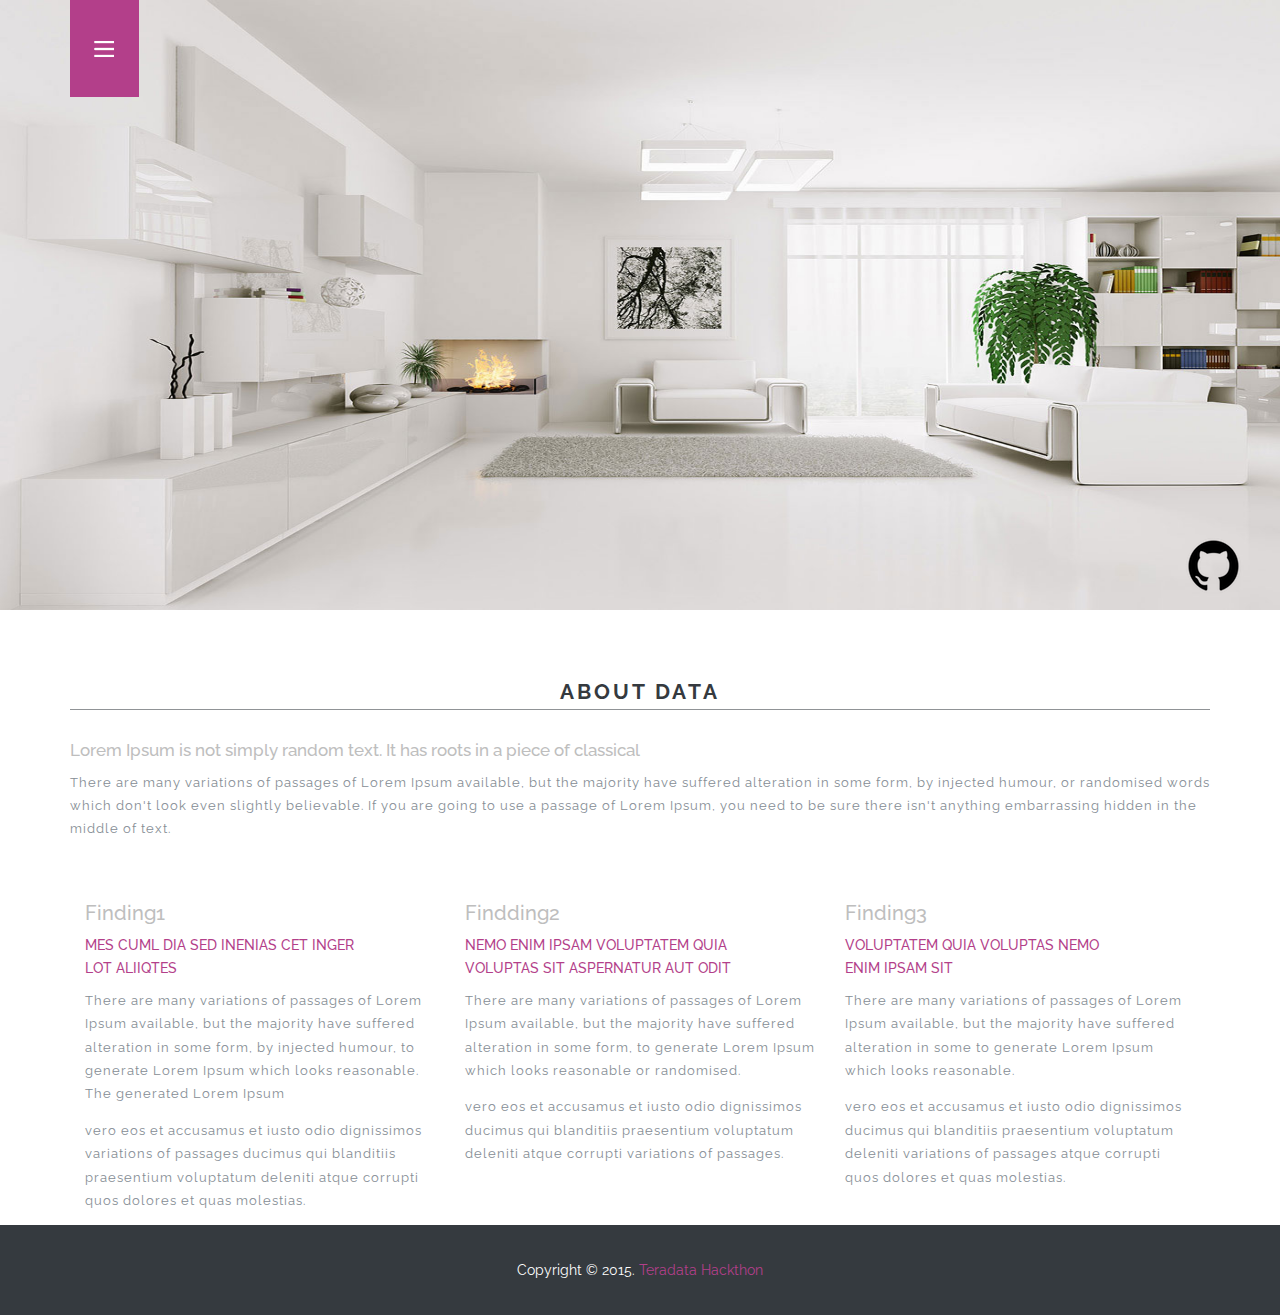
==== Website/about.html @ d2357520 "demo website" ====
<!doctype html>
<html>
<head>
    <title>About</title>
    <link href="css/style.css" type="text/css" rel="stylesheet" media="all">
    <link href="css/bootstrap.css" type="text/css" rel="stylesheet" media="all">
    <link rel="stylesheet" type="text/css" href="css/default.css" />
    <link rel="stylesheet" type="text/css" href="css/component.css" />
    <!--web-font-->
    <link href='http://fonts.useso.com/css?family=Raleway:400,100,200,300,500,600,700,800,900' rel='stylesheet' type='text/css'>
    <!--//web-font-->
    <!-- Custom Theme files -->
    <meta name="viewport" content="width=device-width, initial-scale=1">
    <meta http-equiv="Content-Type" content="text/html; charset=utf-8" />
    <meta name="keywords" content="Furnishing Responsive web template, Bootstrap Web Templates, Flat Web Templates, Andriod Compatible web template, 
        Smartphone Compatible web template, free webdesigns for Nokia, Samsung, LG, SonyErricsson, Motorola web design" />
    <script type="application/x-javascript"> addEventListener("load", function() { setTimeout(hideURLbar, 0); }, false); function hideURLbar(){ window.scrollTo(0,1); } </script>
    <script src="http://ajax.useso.com/ajax/libs/jquery/2.1.1/jquery.min.js"></script>
    <!-- //Custom Theme files -->
    <!-- js -->
    <script src="js/jquery.min.js"></script>
    <!-- //js -->   
    <!-- start-smoth-scrolling-->
    <script type="text/javascript" src="js/move-top.js"></script>
    <script type="text/javascript" src="js/easing.js"></script> 
    <script type="text/javascript" src="js/modernizr.custom.53451.js"></script>
    <script type="text/javascript">
            jQuery(document).ready(function($) {
                $(".scroll").click(function(event){     
                    event.preventDefault();
                    $('html,body').animate({scrollTop:$(this.hash).offset().top},1000);
                });
            });
    </script>
    <!--//end-smoth-scrolling-->
</head>
<body>
    <!--header-->
    <div class="header">
        <div class="social-icons">
                <ul>
                    <li><a href="https://github.com/MonPower/TeraHacker"><img src="images/githubsrc.png"> </span></a></li>
                </ul>
            </div>
        <div class="container">
            <div class="col-md-9 top-nav">
                <span class="menu"><img src="images/menu.png" alt=""/></span>
                <ul class="nav1">
                    <li><a href="index.html" class="active">HOME</a></li>
                    <li><a href="about.html">ABOUT DATA</a></li>
                    <li><a href="portfolio.html">DISCOVERY</a></li>
                    <li><a href="contact.html" >CONTACT</a></li>
                </ul>   
                <!-- script-for-menu -->
                 <script>
                   $( "span.menu" ).click(function() {
                     $( "ul.nav1" ).slideToggle( 300, function() {
                     // Animation complete.
                      });
                     });
                </script>
                <!-- /script-for-menu -->
            </div>
            <!-- <div class="col-md-3 header-logo">
                <a href="index.html"><img src="images/logo-1.png" alt="logo"/></a>
            </div>   -->
            <div class="clearfix"> </div>
        </div>  
    </div>
    <!--//header-->
    <!--about-->
    <div class="about">
        <div class="container">
            <div class="services">
                <h3>ABOUT DATA</h3>
            </div>  
            <div class="about-info">
                <h4>Lorem Ipsum is not simply random text. It has roots in a piece of classical</h4>
                <p>There are many variations of passages of Lorem Ipsum available, but the majority have suffered alteration in some form, by injected humour, or randomised 
                    words which don't look even slightly believable. If you are going to use a passage of Lorem Ipsum, you need to be sure there isn't anything embarrassing hidden in the middle of text. </p>

                <div class="clearfix"> </div>
            </div>
            <div class="about-text">
                <div class="col-md-4 about-text-info">
                    <h4>Finding1</h4>
                    <a href="#"><h5>MES CUML DIA SED INENIAS CET INGER LOT ALIIQTES</h5></a>
                    <p class="about-pgh">There are many variations of passages of Lorem Ipsum available, but the majority have suffered alteration in some form, by injected humour,  to generate Lorem Ipsum which looks reasonable. The generated Lorem Ipsum </p>
                    <p>vero eos et accusamus et iusto odio dignissimos variations of passages  ducimus qui blanditiis praesentium voluptatum deleniti atque corrupti quos dolores et quas molestias.</p>
                </div>
                <div class="col-md-4 about-text-info">
                    <h4>Findding2</h4>
                    <a href="#"><h5>NEMO ENIM IPSAM VOLUPTATEM QUIA VOLUPTAS SIT ASPERNATUR AUT ODIT</h5></a>
                    <p class="about-pgh">There are many variations of passages of Lorem Ipsum available, but the majority have suffered alteration in some form, to generate Lorem Ipsum which looks reasonable or randomised.</p>
                    <p>vero eos et accusamus et iusto odio dignissimos ducimus qui blanditiis praesentium voluptatum deleniti atque corrupti variations of passages.</p>
                </div>
                <div class="col-md-4 about-text-info">
                    <h4>Finding3</h4>
                    <a href="#"><h5>VOLUPTATEM QUIA VOLUPTAS NEMO ENIM IPSAM  SIT</h5></a>
                    <p class="about-pgh">There are many variations of passages of Lorem Ipsum available, but the majority have suffered alteration in some to generate Lorem Ipsum which looks reasonable.</p>
                    <p>vero eos et accusamus et iusto odio dignissimos ducimus qui blanditiis praesentium voluptatum deleniti variations of passages  atque corrupti quos dolores et quas molestias.</p>
                </div>
                <div class="clearfix"> </div>
            </div>
        </div>  
    </div>
    <!--//about-->
    <!--swipebox -->    
            <link rel="stylesheet" href="css/swipebox.css">
                <script src="js/jquery.swipebox.min.js"></script> 
                <script type="text/javascript">
                    jQuery(function($) {
                        $(".swipebox").swipebox();
                    });
                </script>
            <!--//swipebox Ends -->
            </div>  
        </div>  
    </div>
    <!--swipebox -->    
    <div class="footer">
        <div class="container">
            <div class="footer-right">
                <p>Copyright &copy; 2015. <a href="http://www.teradatahackathon.com" target="_blank" title="Teradata Hackthon">Teradata Hackthon</a></p>
            </div>
        </div>  
    </div>
    <!--smooth-scrolling-of-move-up-->
        <script type="text/javascript">
                                    $(document).ready(function() {
                                        /*
                                        var defaults = {
                                            containerID: 'toTop', // fading element id
                                            containerHoverID: 'toTopHover', // fading element hover id
                                            scrollSpeed: 1200,
                                            easingType: 'linear' 
                                        };
                                        */
                                        
                                        $().UItoTop({ easingType: 'easeOutQuart' });
                                        
                                    });
                                </script>
                    <a href="#" id="toTop" style="display: block;"> <span id="toTopHover" style="opacity: 1;"> </span></a>
    <!--//smooth-scrolling-of-move-up-->
</body>
</html>
---- Website/css/style.css ----
body{
	margin:0;
	font-family: 'Raleway', sans-serif;
	background:#fff !important;
}
body a{
	transition: 0.5s all ease;
	-webkit-transition: 0.5s all ease;
	-moz-transition: 0.5s all ease;
	-o-transition: 0.5s all ease;
	-ms-transition: 0.5s all ease;
}
/*--header--*/
.header {
  	position: relative;
  	background: url(../images/bnr-1.jpg) no-repeat;
  	min-height: 790px;
  	background-size: 100% 100%;
  	-webkit-background-size: 100% 100%;
	-moz-background-size: 100% 100%;
	-o-background-size: 100% 100%;
	-ms-background-size: 100% 100%;
}
.banner {
  	position: relative;
  	background: url(../images/bnr-1.jpg) no-repeat;
  	min-height: 300px;
  	background-size: 100% 100%;
  	-webkit-background-size: 100% 100%;
	-moz-background-size: 100% 100%;
	-o-background-size: 100% 100%;
	-ms-background-size: 100% 100%;
}
.social-icons {
  	position: absolute;
  	right: 3%;
  	top: 88%;
}
.social-icons ul {
  	padding: 0;
  	margin: 0;
}
.social-icons ul li{
	list-style-type:none;
	display:inline-block;
}
.social-icons ul li a span{
	background:url(../images/social-icons.png) no-repeat;
	width:48px;
	height:48px;
	display:block;
	transition: 0.5s all ease;
	-webkit-transition: 0.5s all ease;
	-moz-transition: 0.5s all ease;
	-o-transition: 0.5s all ease;
	-ms-transition: 0.5s all ease;
}
.social-icons ul li a span.twt{
	background-position:0px 0px;
}
.social-icons ul li a span.fb{
	background-position:-48px 0px;
}
.social-icons ul li a span.in{
	background-position:-96px 0px;
}
.social-icons ul li a span.dot{
	background-position:-144px 0px;
}
.social-icons ul li a span.twt:hover{
	background-position:0px -48px;
}
.social-icons ul li a span.fb:hover{
	background-position:-48px -48px;
}
.social-icons ul li a span.in:hover{
	background-position:-96px -48px;
}
.social-icons ul li a span.dot:hover{
	background-position:-144px -48px;
}
span.menu {
	position: relative;
	cursor: pointer;
}
ul.nav1 {
  	display: none;
  	position: absolute;
  	left: 8.18%;
  	right: 0;
  	top: 0%;
  	margin: 0;
  	padding: 0;
}
.top-nav ul li {
  	list-style-type: none;
  	display: inline-block;
  	padding: 2.85em 0;
  	float: left;
  	margin-right: 2px;
}
.top-nav ul li a{
	background: #353a3f;
	color: #fff;
	text-decoration: none;
	padding: 3.3em 1.6em 2.8em 1.6em;
	font-size: 14px;
	font-weight: 400;
	font-family: 'Raleway', sans-serif;
	transition:.5s all;
}
.top-nav ul li a:hover{
	color:#b33f8a;
}
.top-nav ul li a.active {
  	color: #b33f8a;
}
.col-md-9.top-nav {
  	padding: 0;
}
.copyrights{text-indent:-9999px;height:0;line-height:0;font-size:0;overflow:hidden;}
/*--//header--*/
/*--services--*/
.services {
  	text-align: center;
  	padding-top: 6em;
}
.services h3,.blog-top h3{
  	margin: 0;
  	color: #353A3F;
  	font-size: 21px;
  	letter-spacing: 3px;
  	font-weight: 700;
  	border-bottom: 1px solid rgba(53, 58, 63, 0.55);
  	padding-bottom: 6px;
}
.services-grids {
  margin-top: 6em;
}
.services-grids-info{
	text-align:center;
}
.services-grids-info span{
	background:url(../images/service-1.png) no-repeat;
	width:70px;
	height:70px;
	display:block;
	margin:0 auto;
	transition: 0.5s all ease;
	-webkit-transition: 0.5s all ease;
	-moz-transition: 0.5s all ease;
	-o-transition: 0.5s all ease;
	-ms-transition: 0.5s all ease;
}
.services-grids-info span.service-one{
	background-position:0px 0px;
}
.services-grids-info span.service-two{
	background-position:-70px 0px;
}
.services-grids-info span.service-three{
	background-position:-140px 0px;
}
.services-grids-info span.service-one:hover{
	background-position:0px -70px;
}
.services-grids-info span.service-two:hover,.services-grids-info span.service-two.active{
	background-position:-70px -70px;
}
.services-grids-info span.service-three:hover{
	background-position:-140px -70px;
}
.services-grids-info h4 {
  	margin: 27px 0 0 0;
  	color: #353A3F;
  	font-size: 15px;
  	font-weight: 600;
}
.services-grids p {
  	color: #858d94;
  	margin: 10px 0 0 0;
  	font-size: 13px;
  	letter-spacing: 0.5px;
  	line-height: 1.6em;
}
/*--services--*/
/*--blog--*/
.blog{
	padding:6em 0px;
}
.blog-top{
	text-align:center;
}
.blog-bottom{
	margin-top:6em;
}
.blog-left-one a img{
	width:100%;
}
.col-md-5.blog-left-one {
  	padding: 0;
}
.blog-left-two label {
  	color: #b33f8a;
  	font-size: 13px;
  	font-weight: 600;
  	margin-bottom: 2px;
}
.blog-left-two a h4 {
  	color: #353A3F;
  	font-size: 17px;
  	line-height: 1.4em;
  	font-weight: 700;
  	margin: 10px 0 0 0;
}
.blog-left-two a:hover{
	text-decoration:none;
}
.blog-left-two a h4:hover{
	color: #b33f8a;
	transition: 0.5s all ease;
	-webkit-transition: 0.5s all ease;
	-moz-transition: 0.5s all ease;
	-o-transition: 0.5s all ease;
	-ms-transition: 0.5s all ease;
}
.blog-left-two p{
	color: #858d94;
  	margin: 10px 0 0 0;
  	font-size: 13px;
  	letter-spacing: 0.5px;
  	line-height: 1.6em;
}
.blog-one:nth-child(2){
	margin-top:5em;
}
/*--blog--*/
/*--seemore--*/
.seemore{
	background:url(../images/see-banner.jpg) no-repeat;
	min-height:500px;
	background-size:100% 100%;
	-webkit-background-size:100% 100%;
	-moz-background-size:100% 100%;
	-o-background-size:100% 100%;
	-ms-background-size:100% 100%;
	position:relative;
}
.seemore-text {
  	position: absolute;
  	top: 0;
  	left: 0;
  	background: rgba(73, 59, 76, 0.9);
  	padding: 11.9em 1em 12em 4.5em;
}
.seemore-text h3{
	color:#fff;
	font-size:2.8em;
	font-weight:700;
	margin:0;
}
.seemore-text p {
  	color: #fff;
  	font-size: 1.4em;
  	font-weight: 600;
  	width: 66%;
  	line-height: 1.5em;
  	margin: 20px 0;
}
.seemore-text a{
	color:#fff;
	font-size:18px;
	font-weight:400;
	border-bottom: 1px solid #fff;
}
.seemore-text a:hover{
	color:#b33f8a;
	text-decoration:none;
	border-bottom: 1px solid #b33f8a;
	transition: 0.5s all ease;
	-webkit-transition: 0.5s all ease;
	-moz-transition: 0.5s all ease;
	-o-transition: 0.5s all ease;
	-ms-transition: 0.5s all ease;
}
/*--seemore--*/
/*--testimonial--*/
/******** SAP ************/
.sap_tabs{
	clear:both;
	padding: 4em 0;
}
.tab_box{
	background:#fd926d;
	padding: 2em;
}
.top1{
	margin-top: 2%;
}
.resp-tabs-list {
	width: 35%;
	list-style: none;
	padding: 0;
	margin: 0 auto 3em;
}
.resp-tab-item{
	cursor: pointer;
	padding: 3px;
	display: inline-block;
	margin: 0 .5em;
	list-style: none;
	width: 22%;
	border: 1px solid rgb(32, 36, 41);
	-webkit-transition: all 0.3s ease-out;
	-moz-transition: all 0.3s ease-out;
	-ms-transition: all 0.3s ease-out;
	-o-transition: all 0.3s ease-out;
	transition: all 0.3s ease-out;
}
.resp-tab-item:hover {
	text-shadow: none;
	color: #4fafa0;
}
.resp-tab-active{
	text-shadow: none;
	color:#fff;
	border: 1px solid gray;
}
.resp-tabs-container {
	padding: 0px;
	clear: left;
}
h2.resp-accordion {
	cursor: pointer;
	padding: 5px;
	display: none;
}
.resp-tab-content {
	display: none;
}
.resp-content-active, .resp-accordion-active {
   display: block;
}
@media only screen and (max-width:480px) {
	.resp-tabs-container{
		padding:10px;
	}
.resp-vtabs .resp-tabs-container {
	border: none;
	float: none;
	width: 100%;
	min-height: initial;
	clear: none;
}
.resp-accordion-closed {
	display: none !important;
}
}
.view.view-first {
  	background: #353a3f;
  	width: 71%;
  	margin: 0 auto;
  	padding: 2em;
}
.view.view-first h5 {
  	color: #fff;
  	font-size: 15px;
  	font-weight: 400;
  	letter-spacing: 1px;
  	margin: 0 0 1em 0;
}
.view.view-first p {
  	color: #858d94;
  	font-size: 14px;
  	margin: 0;
  	line-height: 1.6em;
}
/*--footer--*/
.footer {
  	background: #353a3f;
  	padding: 2.5em 0;
  	text-align: center;
}
.footer-right p {
  	color: #fff;
  	margin: 0;
  	font-size: 14px;
}
.footer-right a {
	color: #b33f8a;
	text-decoration:none;
	transition:.5s all;
}
.footer-right a:hover{
	color: #858d94;
	text-decoration:none;
	transition: 0.5s all ease;
	-webkit-transition: 0.5s all ease;
	-moz-transition: 0.5s all ease;
	-o-transition: 0.5s all ease;
	-ms-transition: 0.5s all ease;
}
/*--slider-up-arrow--*/
#toTop {
	display: none;
	text-decoration: none;
	position: fixed;
	bottom: 9%;
	right: 3%;
	overflow: hidden;
	width: 32px;
	height: 32px;
	border: none;
	text-indent: 100%;
	background: url("../images/move-up.png") no-repeat 0px 0px;
}
#toTopHover {
	width: 32px;
	height: 32px;
	display: block;
	overflow: hidden;
	float: right;
	opacity: 0;
	-moz-opacity: 0;
	filter: alpha(opacity=0);
}
/*--about--*/
.about-info {
  	padding: 5em 0;
}
.about-info h4 {
	text-align: left;
	color: #BEBEBE;
	font-size: 18px;
	margin: 0 0 1em;
}
.about-info p {
  	color: #858d94;
  	margin: 0 0 1.5em 0;
  	text-align: left;
  	font-size: 13px;
  	letter-spacing: 1px;
  	line-height: 1.8em;
}
.about-info-left img {
  	width: 100%;
}
.about-info-left:nth-child(1){
  	padding-left: 0;
}
.about-info-left {
  	padding-left: 0 !important;
}
.about-text {
  	text-align: left;
}
.about-text-info h4 {
  	color: #BEBEBE;
  	margin: 0;
  	font-size: 20px;
  	font-weight: 500;
}
.about-text-info a h5{
	color:#b33f8a;
	line-height: 1.6em ;
	width: 80%;
	font-size: 14px;
	margin:.7em 0;
}
.about-text-info a:hover{
	text-decoration:none;
}
.about-text-info a h5:hover{
	color: #353A3F;
	transition: 0.5s all ease;
	-webkit-transition: 0.5s all ease;
	-moz-transition: 0.5s all ease;
	-o-transition: 0.5s all ease;
	-ms-transition: 0.5s all ease;
}
.about-text-info p {
  	color: #858d94;
  	margin: 0 0 1em 0;
  	text-align: left;
  	font-size: 13px;
  	letter-spacing: 1px;
  	line-height: 1.8em;
}
.about-team {
  	padding: 0em 0 3em 0;
}
.row {
  	margin: 5em 0;
}
.caption h4 {
  	font-size: 18px;
  	margin: 0.5em 0;
}
.caption h4 a{
  	font-size: 18px;
  	text-decoration:none;
  	transition:.5s all;
  	color:#1B242F;
}
.caption h4 a:hover{
  	color: #b33f8a;
  	text-decoration:none;
}
.caption p {
  	font-size: 14px;
  	color: #858d94;
  	margin: 0;
  	line-height: 1.6em;
}
/*-------Portfolio Part Starts Here ---------*/
.portfolio-bottom{
	margin-top:5em;
}
.port-left img{
	width:100%;
}
.portfolio {
  	padding-bottom: 6em;
}
.portfolio-one{
	margin-top:20px;
}
.col-md-3.port-left {
  padding: 0 10px;
}
.portfolio-one:nth-child(1){
	margin-top:0;
}
.portfolio img {
	max-width:100%;
	transition: all 500ms!important;
	-webkit-transition: all 500ms!important;
	-moz-transition: all 500ms!important;
}
.portfolio .label {
	position: absolute;
	width: 100%;
	height:40px;
	bottom:-40px;
}
.portfolio .label-bg {
	background: #22B4B8;
	width: 100%;
	height:100%;
	position: absolute;
	top:0;
	left:0;
}
.portfolio .label-text {
	color:#fff;
	position: relative;
	z-index:500;
	padding:5px 8px;
}		
.portfolio .text-category {
	display:block;
	font-size:9px;
	font-size: 12px;
	text-transform:uppercase;
}
.portfolio-wrapper:hover ul.social-ic{
	display: block;
}
/*--sample-page--*/
.sample-page {
	padding: 0em 0 7em 0;
}
.sample-page h4 {
	margin: 2em 0 1em 0;
	color: #BEBEBE;
	font-size: 22px;
	font-weight: 500;
}
.sample-page-left {
  	margin-top: 3em;
}
.sample-page-right {
  	margin-top: 3em;
}
.sample-page-info h5 {
  	font-size: 15px;
  	font-weight: 600;
  	margin: 1.5em 0;
  	color: #b33f8a;
  	line-height: 1.6em;
}
.sample-page-info p{
	color: #858d94;
  	margin: 0 0 1.5em 0;
  	text-align: left;
  	font-size: 13px;
  	letter-spacing: 1px;
}
.sample-page  img {
	box-sizing: border-box;
	height: auto;
	max-width: 100%;
}
img.zoom-img {
	webkit-transform: scale(1, 1);
	-webkit-transition-timing-function: ease-out;
	-webkit-transition-duration: .5s;
	-moz-transform: scale(1, 1);
	-moz-transition-timing-function: ease-out;
	-moz-transition-duration: .5s;
}
img.zoom-img:hover {
	-webkit-transform: scale(1.05);
	-webkit-transition-timing-function: ease-in-out;
	-webkit-transition-duration: 750ms;
	-moz-transform: scale(1.05);
	-moz-transition-timing-function: ease-in-out;
	-moz-transition-duration: 750ms;
	overflow: hidden;
}
.sample-page-info img {
  	width: 100%;
}
.sample-page-info p {
  	color: #858d94;
  	margin: 0 0 1.5em 0;
  	text-align: left;
  	font-size: 13px;
  	letter-spacing: 1px;
  	line-height: 1.8em;
}
.comment-icons {
	border-top: 1px dotted #858d94 ;
	border-bottom: 1px dotted #858d94;
	padding: 1.5em 0;
	margin: 4em 0;
}
.comment-icons ul{
	margin: 0;
	padding: 0;
}
.comment-icons ul li{
	list-style-type:none;
	display:inline-block;
	  margin: 12px 20px;
	color:#858d94;
}
.comment-icons ul li span {
  	background: url(../images/comment.png) no-repeat;
  	width: 16px;
  	height: 16px;
  	display: inline-block;
  	vertical-align: middle;
  	margin-right: 10px;
}
.comment-icons ul li span.d{
	background-position:0px 0px;
}
.comment-icons ul li span.clndr{
	background-position:-16px 0px;
}
.comment-icons ul li span.admin{
	background-position:-32px 0px;
}
.comment-icons ul li span.cmnts{
	background-position:-48px 0px;
}
.comment-icons ul li span.like{
	background-position:-64px 0px;
}
.comment-icons ul li a{
	color: #858d94;
	font-size: 15px;
	font-weight: 500;
}
.comment-icons ul li a:hover{
	color:#c05151;
	text-decoration:none;
	transition:.5s all;
}
.read-more {
	margin: 1.8em 0 0 0;
}
.read-more a {
	color: #fff;
	font-size: 14px;
	font-weight: 500;
	padding: .5em .8em;
	border-radius: 3px;
	background: #b33f8a;
	border: 1px solid #b33f8a;
}
.read-more a:hover{
	text-decoration:none;
	background: none;
	transition: .5s all;
	outline: none;
	color: #b33f8a;
}
.category ul {
  	margin: 0;
  	padding: 0 0 0 1.4em;
}
.category ul li{
  list-style-type: disc;
  padding: 12px 0;
  color: #979292;
  font-size: 20px;
}
.category ul li a {
	font-size: 15px;
	font-weight: 500;
	color: #858d94;
	transition: .5s all;
}
.category ul li a:hover{
	transition:.5s all;
	color:#b33f8a;
	text-decoration:none;
	margin-left: 5px;
}
.recent-posts-info {
  	margin-bottom: 3em;
}
.posts-right {
  	margin-top: 15px;
}
.posts-right lable {
	font-size: 14px;
	font-weight: 600;
	color: #BEBEBE;
}
.posts-right h5 {
	font-size: 15px;
	font-weight: 600;	
	margin: .5em 0;
}
.posts-right h5 a{	
	color: #b33f8a;
	transition:.5s all;
	text-decoration:none;
}
.posts-right h5 a:hover{	
	color: #BEBEBE;
	text-decoration:none;	
}
.posts-right p {
	color: #858d94;
  	margin: 0 0 1.5em 0;
  	text-align: left;
  	font-size: 13px;
  	letter-spacing: 1px;
	line-height: 1.8;
}
.comments-info {
  	margin: 2.7em 0;
}
.comments-info p {
	color: #858d94;
	margin: 1em 0 0 0;
	text-align: left;
	font-size: 13px;
	letter-spacing: 1px;
	line-height: 1.8;
}
.cmnt-icon-left {
	float: left;
	width: 30%;
}
.cmnt-icon-right {
	float: right;
	  width: 70%;
}
.cmnt-icon-right p {
	color: #858d94;
	margin: 0 0 .5em 0;
	text-align: left;
	font-size: 13px;
	letter-spacing: 1px;
}
.cmnt-icon-right p a {
  color: #858d94;
  text-decoration:none;
}
.cmnt-icon-right p a:hover{
  color: #c05151;
  text-decoration:none;
  transition:.5s all;
}
.admin-text {
	border:1px dotted #353a3f;
	padding: 2em;
}
.admin-text h5 {
	font-size: 15px;
	font-weight: 600;
	margin: 0 0 1em 0;
	color: #353a3f;
}
.admin-text-left {
	float: left;
	width: 11%;
}
.admin-text-right {
	float: right;
	width: 86%;
}
.admin-text-right p {
	color: #C8C8C8;
	margin: 0 0 1.5em 0;
	text-align: left;
	font-size: 13px;
	letter-spacing: 1px;
}
.admin-text-right span {
	color:#353a3f;
	font-weight: 600;
	font-size: 15px;
}
.admin-text-right span a {
  color: #353a3f;
  text-decoration:none;
}
.admin-text-right span a:hover{
  color: #BEBEBE;
  transition:.5s all;
}
.related-posts-grids {
	float: left;
	width: 30%;
	margin-left: 1em;
}
.related-posts-grids img{
	width:100%;
}
.related-posts-grids h5 {
	font-size: 15px;
	font-weight: 600;
	margin: .5em 0;
	color: #1C90F4;
}
.response-info {
	padding: 2em;
	border: 1px dotted #353a3f;
}
.response-info:nth-child(2){
	border-bottom:none;
}
.response-text h5 {
	font-size: 15px;
	font-weight: 600;
	margin: 0 0 1em 0;
	color: #fff;
}
.response-text-left h5 a {
  text-decoration: none;
  color: #353a3f;
}
.response-text-left h5 a:hover{
  text-decoration: none;
  color:#BEBEBE;
  transition:.5s all;
}
.response-text-left {
	float: left;
	width: 11%;
}
.response-text-left h5{
	color: #fff;
	font-weight: 600;
	font-size: 15px;
	margin: 1em 0 0 0;
}
.response-text-right {
	float: right;
	width: 86%;
}
.response-text-right p {
	color: #C8C8C8;
	margin: 0 0 1.5em 0;
	text-align: left;
	font-size: 13px;
	letter-spacing: 1px;
	line-height: 1.8em;
}
.response-text-right ul{
	padding:0;	
	text-align: right;
	margin-bottom:0;
}
.response-text-right ul li{
	display:inline-block;	
	color:#353a3f;
	margin-right: 1em;
	font-size: 14px;
}
.response-text-right ul li a{
	color:#353a3f;	
	font-size: 14px;
}
.response-text-right ul li a:hover{
	color:#BEBEBE;
	transition:.5s all;
	text-decoration:none;
}
.coment-form input[type="text"] {
	display: block;
	background: none;
	border: 1px solid #696868;
	width: 75%;
	margin-bottom: 1em;
	outline: none;
	font-size: 17px;
	color: #9F9E9E;
	font-weight: 100;
	font-family: serif;
	padding: 8px 10px;
}
.coment-form input[type="email"] {
	display: block;
	background: none;
	border: 1px solid #696868;
	width: 75%;
	margin-bottom: 1em;
	outline: none;
	font-size: 17px;
	color: #9F9E9E;
	font-weight: 100;
	font-family: serif;
	padding: 8px 10px;
}
.coment-form textarea {
	background: none;
	border: 1px solid #696868;
	width: 100%;
	display: block;
	height: 150px;
	outline: none;
	font-size: 18px;
	color: #9F9E9E;
	font-weight: 500;
	font-family: serif;
	resize: none;
	padding: 8px 10px;
}
.coment-form input[type="submit"] {
  background: #b33f8a;
  padding: .5em 0;
  border: 1px solid #b33f8a;
  width: 22%;
  margin-top: 2em;
  font-size: 15px;
  color: #fff;
  font-weight: 400;
  letter-spacing: 0.5px;
  outline: none;
}
.coment-form input[type="submit"]:hover{
	color: #b33f8a;
	background: none;
	transition: .5s all;
	outline: none;
}
/*--contact--*/
.contact h4 {
	color: #BEBEBE;
	font-size: 22px;
	font-weight: 500;
	margin: 0 0 1em 0;
	letter-spacing: 1px;
}
.map {
  	margin: 5em 0;
}
.map iframe {
  	width: 100%;
  	height: 340px;
}
.contact-infom p {
  	color: #858d94;
  	margin: 0 0 1.5em 0;
  	text-align: left;
  	font-size: 14px;
  	letter-spacing: 1px;
  	line-height: 1.8em;
}
.address {
  	margin-top: 5em;
}
.address-left{
	float:left;
	width:50%;
}
.address p {
	color: #858d94;
	margin: 0 0 .5em 0;
	text-align: left;
	font-size: 14px;
	letter-spacing: 1px;
}
.address a {
	color: #b33f8a;
	margin: 0 0 .5em 0;
	text-align: left;
	font-size: 14px;
	letter-spacing: 1px;
	transition: .5s all;
}
.address a:hover {
  	color:#858d94;
  	text-decoration: none;
}
.contact-form {
  	margin: 5em 0;
}
.contact-form input[type="text"] {
	display: inline-block;
	background: none;
	border: 1px solid #A3A1A1;
	width: 32%;
	margin: 0 0 1.5em 0;
	outline: none;
	font-size: 16px;
	color: #747577;
	font-weight: 500;
	padding: 10px 15px 10px 15px;
}
.contact-form input[type="email"] {
	display: inline-block;
	background: none;
	border: 1px solid #A3A1A1;
	width: 32.5%;
	margin: 0 1em 1em 1em;
	outline: none;
	font-size: 16px;
	color: #747577;
	font-weight: 500;
	padding: 10px 15px 10px 15px;
}
.contact-form textarea {
	background: none;
	border: 1px solid #A3A1A1;
	width: 100%;
	display: block;
	height: 150px;
	outline: none;
	font-size: 16px;
	color: #747577;
	font-weight: 500;
	resize: none;
	padding: 10px 15px 10px 15px;
}
.contact-form input[type="submit"]{
	background: #b33f8a;
	border: 1px solid #b33f8a;
	padding: .6em 0;
	width: 14%;
	margin-top: 2em;
	font-size: 16px;
	color: #fff;
	font-weight: 400;
	letter-spacing: 1px;
	outline: none;
	transition: .5s all;
}
.contact-form input[type="submit"]:hover{
	color: #b33f8a;
  background: none;
}
/*---- responsive-design -----*/
@media(max-width:1440px){
.header {
  	min-height: 730px;
}
}
@media(max-width:1366px){
.header {
  	min-height: 655px;
}
.map {
  	margin: 4em 0;
}
.address {
  	margin-top: 4em;
}
.contact-form {
  	margin: 4em 0 6em 0px;
}
.seemore {
  	min-height: 450px;
}
.seemore-text h3 {
  	font-size: 2.5em;
}
.seemore-text p {
  	font-size: 1.3em;
}
.seemore-text a {
  	font-size: 17px;
}
.seemore-text {
  	padding: 10.9em 1em 10.1em 4.5em;
}
.header-logo a img {
  	width: 90%;
}
.col-md-3.header-logo {
  	text-align: right;
  	padding:0;
}
.sample-page-left {
  	margin-top: 2em;
}
}
@media(max-width:1280px){
span.menu {
  	margin-left: 0em;
}
.sample-page-left {
  	margin-top: 1em;
}
.sample-page {
  	padding: 0em 0 6em 0;
}
.about-info {
  	padding: 3.5em 0;
}
.portfolio-bottom {
  	margin-top: 4em;
}
.row {
  	margin: 3.5em 0;
}
.map {
  	margin: 3em 0;
}
.address {
  	margin-top: 3em;
}
.contact-form {
  	margin: 3em 0 5em 0px;
}
.about-team {
  	padding: 0em 0 2em 0;
}
.about-info {
  	padding: 2.2em 0 3em 0px;
}
.about-info h4 {
  	font-size: 17px;
  	margin: 0 0 11px;
}
.header-logo a img {
  	width: 80%;
}
ul.nav1 {
  	left: 8.1%;
}
.header {
  min-height: 610px;
}
.services {
  padding-top: 5em;
}
.blog {
  padding: 5em 0px;
}
.seemore {
  min-height: 420px;
}
.seemore-text h3 {
  font-size: 2.35em;
}
.seemore-text p {
  font-size: 1.2em;
  margin: 15px 0;
}
.seemore-text a {
  font-size: 16px;
}
.seemore-text {
  padding: 10.07em 1em 10.1em 4.5em;
}
}
@media(max-width:1024px){
span.menu {
  	margin-left: 6em;
}
.portfolio-bottom {
  	margin-top: 3em;
}
.social-icons ul li a span{
	width:43px;
	height:43px;
	background-size:400%;
}
.social-icons ul li a span.twt{
	background-position:0px 0px;
}
.social-icons ul li a span.fb{
	background-position:-43px 0px;
}
.social-icons ul li a span.in{
	background-position:-86px 0px;
}
.social-icons ul li a span.dot{
	background-position:-129px 0px;
}
.social-icons ul li a span.twt:hover{
	background-position:0px -43px;
}
.social-icons ul li a span.fb:hover{
	background-position:-43px -43px;
}
.social-icons ul li a span.in:hover{
	background-position:-86px -43px;
}
.social-icons ul li a span.dot:hover{
	background-position:-129px -43px;
}
.header-logo a img {
  	width: 85%;
}
.blog-left-two a h4 {
  	font-size: 15px;
  	margin: 5px 0 0 0;
}
.about-text-info a h5 {
  	width: 95%;
}
.blog-left-two p {
  	margin: 5px 0 0 0;
}
.seemore-text h3 {
  	font-size: 2em;
}
.seemore-text p {
  	font-size: 1.15em;
  	margin: 12px 0;
}
.seemore-text a {
  	font-size: 15px;
}
.seemore-text {
  	padding: 7.3em 0em 7.5em 3em;
}
.view.view-first {
  	width: 80%;
  	padding: 1.8em;
}
.seemore {
  	min-height: 330px;
}
.header {
  	min-height: 500px;
}
.services {
  	padding-top: 4em;
}
.blog {
  	padding: 4em 0px;
}
.blog-left-two label {
  	font-size: 13px;
  	margin-bottom: 0px;
}
.top-nav ul li a {
  	padding: 3.3em 1.5em 3em 1.5em;
  	font-size: 13px;
}
span.menu {
  	margin-left: 0em;
}
ul.nav1 {
  	left: 9.92%;
}
.services-grids-info h4 {
  	font-size: 14px;
}
.resp-tab-item {
  	width: 27%;
}
.about-info-right p {
  	margin-bottom: 0;
  	line-height: 1.6em;
}
.about-text-info h4 {
  	font-size: 18px;
}
.about-text-info p:nth-child(2){
	margin-bottom:0;
}
.caption h4 a {
  	font-size: 15px;
}
.about-team {
  	padding: 0em 0 1em 0;
}
.product {
  	padding: 6em 0;
}
.sample-page h4 {
  	font-size: 19px;
} 
.category ul {
  	padding: 0 0 0 1em;
}
.sample-page {
  	padding: 0em 0 5em 0;
}
.sample-page-left {
  	margin-top: 0em;
}
.category ul li {
  	font-size: 16px;
  	padding: 10px 0;
}
.sample-page-info h5 {
  	margin: 1.5em 0 7px 0px;	
}
.comment-icons {
  	margin: 3em 0;
}
.posts-left {
	width: 42%;
	margin-right: 0;
}
.posts-right lable {
  	font-size: 12px;
}
.posts-right h5 {
  	font-size: 13px;
}
.posts-right p {
  	margin: 0 0 0.5em 0;
  	font-size: 13px;
  	letter-spacing: 0px;
  	line-height: 1.5;
}
.read-more {
  	margin: 1em 0 0 0;
}
.read-more a {
  	font-size: 12px;
  	padding: .5em .6em;
}
.comments-info p {
  	letter-spacing: 0px;
  	line-height: 1.5;
}
.admin-text {
  	padding: 1em 2em;
}
.admin-text h5 {
  	font-size: 14px;
  	font-weight: 500;
}
.admin-text-right span {
  	font-weight: 400;
  	font-size: 14px;
}
.response-text-right ul li {
  	font-size: 13px;
}
.response-text-left h5 {
  	font-size: 14px;
}
.coment-form input[type="text"] {
  	font-size: 15px;
} 
.coment-form input[type="email"] {
  	font-size: 15px;
}  
.coment-form textarea {
  	font-size: 15px;
  	height: 125px;
}
.coment-form input[type="submit"] {
  	width: 24%;
  	font-size: 14px;
}
.map iframe {
  	height: 250px;
}
.contact h4 {
  	font-size: 19px;
}
.contact-form input[type="text"] {
  	width: 31.9%;
  	margin: 0 0 1.5em 0;
  	font-size: 15px;
}
.contact-form input[type="email"] {
  	font-size: 15px;
  	width: 32%;
}  
.contact-form textarea {
  	font-size: 15px;
}
.contact-form input[type="submit"] {
	padding: .5em 0;
	width: 13%;
	font-size: 14px;
}
.portfolio {
  	padding-bottom: 5em;
}
}
@media(max-width:768px){
span.menu img {
  	width: 11%;
}
.comment-icons {
  	padding: 1em 0;
}
.comment-icons ul li {
  	margin: 8px 20px;
}
.sample-page-right {
  	margin-top: 5px;
}
.category ul {
  	padding: 0 0 0 19px;
}
.category ul li {
  	font-size: 16px;
  	padding: 5px 0;
}
.posts-right h5 a {
  	line-height: 1.5em;
}
.col-md-3.port-left {
  	width: 50%;
  	float: left;
  	margin-bottom: 20px;
}
.portfolio {
  	padding-bottom: 4em;
}
.portfolio-one {
  	margin-top: 0;
}
.banner {
  	min-height: 270px;
}
.map {
  	margin: 2em 0;
}
.address {
  	margin-top: 2em;
}
.services-grids-info span.service-two{
	background-position:-63px 0px;
}
.services-grids-info span.service-three{
	background-position:-126px 0px;
}
.services-grids-info span.service-one:hover{
	background-position:0px -63px;
}
.services-grids-info span.service-two:hover,.services-grids-info span.service-two.active{
	background-position:-63px -63px;
}
.services-grids-info span.service-three:hover{
	background-position:-126px -63px;
}
.services-grids-info span {
  width: 63px;
  height: 63px;
  background-size: 300%;
}
.blog-left-one {
  	width: 45%;
  	float: left;
}
.blog-left-two {
  	width: 55%;
  	float: right;
}
.blog-left-two a h4 {
  	font-size: 16px;
  	margin: 9px 0 0 0;
}
.blog-left-two p {
  	margin: 9px 0 0 0;
}
.blog-one:nth-child(2) {
  	margin-top: 2em;
}
.seemore {
  	min-height: 275px;
}
.seemore-text h3 {
  	font-size: 1.5em;
}
.seemore-text p {
  	font-size: 13px;
  	margin: 10px 0;
}
.seemore-text a {
  	font-size: 14px;
}
.services h3, .blog-top h3 {
  	font-size: 19px;
}
.seemore-text {
  	padding: 6.45em 0em 6em 3em;
}
.blog-left:nth-child(2){
	margin-top:2em;
}
.social-icons {
  	top: 85%;
}
.header {
  	min-height: 390px;
}
.top-nav:nth-child(1) {
  	padding: 0;
}
.top-nav {
  	float: left;
 	width: 75%;
}
.header-logo {
  	float: right;
  	width: 25%;
}
.header-logo:nth-child(2) {
    padding-left: 0;
}
.top-nav ul li {
  	padding: 2.39em 0;
}
.top-nav ul li a {
   	padding: 3em 1em;
}
ul.nav1 {
  	left: 11.7%;
  	top: 0;
}
.services {
  	padding-top: 3em;
}
.services-grids-info {
  	float: left;
  	width: 33.33%;
}
.services-grids-info h4 {
  	margin: 15px 0 0 0;
}
.services-grids {
  	margin-top: 3em;
} 
.blog {
  	padding: 3em 0px;
}
.resp-tabs-list {
  	width: 45%;
}
.resp-tab-item {
  	margin: 0 .2em;
}
.view.view-first {
  	padding: 1.5em;
  	width: 100%;
}
.footer {
  	padding: 2em 0;
}
.resp-tabs-list {
 	margin: 0 auto 2em;
}
.blog-bottom {
  	margin-top: 3em;
}
.sap_tabs {
  	padding: 3em 0px;
}
.view.view-first h5 {
  	font-size: 14px;
} 
.view.view-first p {
  	margin: 0;
} 
.footer-right p {
  	font-size: 13px;
}
.about-info {
  	padding: 2em 1em;
  	text-align:center;
}
.about-info h4 {
  	font-size: 17px;
  	margin: 0 0 8px;
  	text-align:center;
}
.about-info p {
  	letter-spacing: 0.5px;
  	text-align:center;
}
.about-info-left img {
  	width: 67%;
}
.about-info-left {
  	width: 100%;
  	padding: 0 15px !important;
}
.about-info-right {
  	width: 100%;
  	margin-top: 1.58em;
}
.about-text-info {
  	float: left;
  	width: 33.33%;
  	text-align: center;
}
.about-text-info h4 {
  	font-size: 17px;
}
.about-text-info h5 {
  	width: 100%;
  	font-size: 13px;
}
.about-text-info p.about-pgh {
  	margin-bottom: .5em;
}
.about-text-info p {
  	font-size: 13px;
  	letter-spacing: 0.5px;
  	margin: 0;
  	text-align: center;
}
.about-text-info a h5 {
  	width: 100%;
  	font-size: 13px;
}
.about-team {
  	padding: 0em 2em 1em;
}
.about-team-grids {
  	float: left;
  	width: 25% !important;
  	padding: 0 4px !important;
}
.row {
  	margin: 2.5em 0 1.5em;
}
.caption p {
  	font-size: 13px;
  	letter-spacing: 0.5px;
}
.caption h4{
	height:40px;
}
.caption h4 a {
  	font-size: 14px;
}
.product {
  	padding: 6em 0 4em;
}
.sample-page h4 {
  	font-size: 17px;
}
.sample-page-left {
  	float: left;
  	width: 70%;
}
.sample-page-right {
  	float: left;
  	width: 30%;
}
.category ul li a {
  	font-size: 13px;
}
.sample-page-info h5 {
  	font-size: 14px;
  	margin: 1em 0;
}
.posts-left {
  	width: 100%;
  	float: none;
} 
.posts-right {
  	float: none;
  	width: 100%;
}
.posts-right p {
  	letter-spacing: 0.5px;
}
.comment-icons ul li a {
  	font-size: 13px;
}
.admin-text-left {
  	width: 12%;
}
.admin-text-right {
  	width: 85%;
}
.admin-text-right p {
  	letter-spacing: 0.5px;
}
.cmnt-icon-right {
  	width: 63%;
}
.recent-posts-info {
  	margin-bottom: 3em;
}
.response-info {
  	padding: 1.5em;
}
.comments-info {
  	margin-bottom: 3em;
}
.comments-info p.cmmnt {
  	overflow: hidden;
  	height: 3em;
  	margin: 0.5em 0 0 0;
}
.coment-form input[type="submit"] {
  	width: 30%;
  	font-size: 13px;
  	padding: .6em 0;
}
.contact-infom p {
  	font-size: 13px;
  	margin: 0;
}
.contact-form input[type="text"] {
  	margin: 0 0 1em 0;
  	font-size: 14px;
}
.contact-form textarea {
  	font-size: 14px;
}
.contact-form {
  	margin: 2em 0 3em 0px;
}
.contact-form input[type="email"] {
  	width: 31%;
  	margin: 0 14px 1em 1em;
  	font-size: 14px;
}
.contact-form input[type="submit"] {
  	width: 15%;
}
.address p {
  	font-size: 13px;
}
.sample-page {
  	padding: 0em 0 4em 0;
}
}
@media(max-width:640px){
ul.nav1 {
  	left: 15.5%;
  	width: 100%;
}
.sample-page-info img {
  	width: 90%;
  	margin-bottom: 15px;
}
.comment-icons {
  	margin: 2.2em 0;
}
.portfolio-bottom {
  	margin-top: 2em;
}
.portfolio {
  	padding-bottom: 2em;
}
.map {
  	margin: 2em 0 2em 0;
}
.banner {
  	min-height: 230px;
}
.caption h4 a {
  	font-size: 14px;
}
.caption h4 {
  	height: 20px;
}
.about-info {
  	padding: 1.5em 0em 0em;
}
.about-team-grids {
  	width: 42% !important;
  	margin: 0px 1.6em;
  	text-align: center;
}
.about-info {
  	padding: 1.7em 0em;
}
.col-md-4.services-grids-info {
  	padding: 0 10px;
}
.blog-left-two a h4 {
  	font-size: 15px;
}
.seemore {
  	min-height: 240px;
}
.seemore-text {
  	padding: 4.9em 0em 5em 3em;
}
.services h3, .blog-top h3 {
  	font-size: 18px;
}
.social-icons ul li a span{
	width:35px;
	height:35px;
}
.header {
  	min-height: 300px;
}
.social-icons ul li a span.twt{
	background-position:0px 0px;
}
.social-icons ul li a span.fb{
	background-position:-35px 0px;
}
.social-icons ul li a span.in{
	background-position:-70px 0px;
}
.social-icons ul li a span.dot{
	background-position:-105px 0px;
}
.social-icons ul li a span.twt:hover{
	background-position:0px -35px;
}
.social-icons ul li a span.fb:hover{
	background-position:-35px -35px;
}
.social-icons ul li a span.in:hover{
	background-position:-70px -35px;
}
.social-icons ul li a span.dot:hover{
	background-position:-105px -35px;
}
.top-nav ul li {
	padding: 1.9em 0;
	float: left;
}
.top-nav ul li a {
  	padding: 2.2em .9em;
  	font-size: 13px;
}
.resp-tabs-list {
  	width: 72%;
}
.resp-tab-item {
  	width: 21%;
}
.view.view-first {
  	width: 87%;
}
.about-info h4 {
  	font-size: 16px;
}
.about-text-info h4 {
  	font-size: 16px;
}
.about-text-info {
  	float: none;
  	width: 100%;
  	text-align: center;
  	margin-bottom: 1.5em;
}
.about-text-info:nth-child(3){
	margin-bottom:0;
}
.about-text-info a h5 {
  	font-size: 14px;
}
.about-text-info h5 {
  	font-size: 12px;
}
.about-text-info p.about-pgh {
  	margin-bottom: 0;
}
.row {
  	margin: 2em 0 1em;
}
.col-sm-6.col-md-3.about-team-grids:nth-child(1) {
  	padding-right: 0;
}
.col-sm-6.col-md-3.about-team-grids:nth-child(2) {
  	padding-right: 0;
}
.col-sm-6.col-md-3.about-team-grids:nth-child(3) {
  	padding-right: 0;
}
.col-sm-6.col-md-3.about-team-grids:nth-child(4) {
  	padding-right: 0;
}
.thumbnail .caption {
  	padding: 9px 5px !important;
}
.caption h4 {
  	font-size: 13px;
}
.caption h4 a {
  	font-size: 13px;
}
.caption p {
  	letter-spacing: 0px;
}
.product {
  	padding: 5em 0 3em;
}
.sample-page-left {
  	float: none;
  	width: 100%;
}
.comment-icons {
  	margin: 3em 0;
}
.admin-text {
  	padding: 1em;
}
.admin-text-right p {
  	margin: 0 0 1em 0;
}
.sample-page-info h5 {
  	margin: 0 0 0.5em 0;
}
.response-text-right ul li a {
  	font-size: 13px;
}
.coment-form input[type="submit"] {
  	padding: .7em 0;
}
.sample-page-right {
  	margin-top: 2em;
}
.sample-page-right {
  	float: none;
  	width: 100%;
} 
.category ul {
  	padding: 0 0 0 2em;
}
.posts-left {
  	width: 30%;
  	float: left;
}
.posts-right {
  	float: right;
  	width: 66%;
  	margin-top: 0;
}
.posts-right h5 {
  	margin: .2em 0;
}
.read-more {
  	margin: 1em 0 0 0;
}
.comments-info {
  	float: left;
  	width: 33.33%;
  	margin: 0.7em 0 0 0;
}
.sample-page {
  	padding: 0em 0 3em 0;
}
.contact h4 {
  	font-size: 17px;
}
.contact-form {
  	margin: 2em 0 3em 0px;
}
.map iframe {
  	height: 200px;
}
.contact-form input[type="text"] {
  	width: 31.8%;
  	font-size: 13px;
  	margin: 0 0 10px 0;
  	padding: 8px 13px;
}
.contact-form input[type="email"] {
  	width: 31.75%;
  	font-size: 13px;
  	margin: 0 10px 1em 10px;
  	padding: 8px 13px;
}
.contact-form textarea {
  	font-size: 13px;
  	padding: 8px 13px;
  	height: 125px;
}
.contact-form input[type="submit"] {
  	width: 20%;
}
}
@media(max-width:480px){
span.menu img {
  	width: 15.5%;
}
.portfolio {
  	padding-bottom: 1em;
}
.banner {
  	min-height: 200px;
}
.blog {
  	padding: 2em 0px;
}
.services {
  	padding-top: 2em;
}
.social-icons ul li a span{
	width:30px;
	height:30px;
}
.social-icons ul li a span.fb{
	background-position:-30px 0px;
}
.social-icons ul li a span.in{
	background-position:-60px 0px;
}
.social-icons ul li a span.dot{
	background-position:-90px 0px;
}
.social-icons ul li a span.twt:hover{
	background-position:0px -30px;
}
.social-icons ul li a span.fb:hover{
	background-position:-30px -30px;
}
.social-icons ul li a span.in:hover{
	background-position:-60px -30px;
}
.social-icons ul li a span.dot:hover{
	background-position:-90px -30px;
}
.blog-left-one a img {
  	width: 55%;
}
.seemore-text h3 {
  	font-size: 1.3em;
}
.seemore-text p {
  	font-size: 12px;
  	margin: 8px 0;
}
.seemore {
  	min-height: 200px;
}
.seemore-text {
  	padding: 3.85em 0em 4em 1.3em;
}
.seemore-text a {
  	font-size: 13px;
}
.top-nav {
  	width: 68%;
 	margin-top: 0;
}
.header-logo {
  	width: 32%;
}
.header {
  	min-height: 250px;
}
ul.nav1 {
  	left: 15.5%;
}
.top-nav ul li {
	padding: 0;
	width: 78%;
	border-bottom: 1px solid rgb(97, 93, 93);
	background: rgba(53, 58, 63, 0.94);
	text-align: center;
}
.top-nav ul li a {
	padding: .8em 0;
	font-size: 13px;
	width: 100%;
	background: none;
	display: block;
}
.services-grids {
  	margin: 3em 0 0 0;
}
.services-grids-info {
  	width: 100%;
  	margin-bottom: 1.3em;
}
.resp-tabs-list {
  	width: 97%;
}
.services-grids {
  	margin: 2em 0 0 0;
}
.blog-left-one,.blog-left-two {
  	width: 100%;
  	float: none;
  	text-align: center;
}
.blog-left-two{
	margin-top:1.2em;
}
.services-grids-info:nth-child(3) {
  	margin-bottom: 0em;
}
.sap_tabs {
  	padding: 2em 0;
}
.resp-tabs-list {
  	margin: 0 auto 1.5em;
}
.view.view-first {
  	width: 100%;
  	padding: 1em;
}
.view.view-first h5 {
  	font-size: 13px;
  	margin: 0 0 0.5em 0;
}
.view.view-first p {
  	font-size: 13px;
}
.about-info h4 {
  	font-size: 15px;
  	line-height: 1.5em;
  	margin: 0 0 0.5em;
}
.about-info {
  	padding: 1.5em 0em 0em;
}
.about-text-info h4 {
  	font-size: 15px;
}
.about-team {
  	padding: 0em 1em 1em;
}
.row {
  	margin: 1.7em 0 1em;
}
.caption h4 {
  	height: 18px;
}
.caption h4 a {
  	font-size: 12px;
}
.portfolio-filter {
  	margin: 1em 0;
}
.product {
  	padding: 3em 0 2em;
}	
.sample-page {
  	padding: 0em 0 3.5em 0;
}
.sample-page h4 {
  	font-size: 15px;
  	margin: 1.5em 0 1em 0;
}
.sample-page-info img {
  	width: 100%;
}
.sample-page-info h5 {
  	margin: 5px 0;
}
.sample-page-info h5 {
  	font-size: 12px;
}
.sample-page-info p {
  	margin: 0 0 1em 0;
}
.comment-icons {
  	margin: 2em 0;
}
.comment-icons ul li {
  	margin: 6px;
}
.comment-icons {
  	margin: 1.5em 0;
  	padding: 12px 0;
}
.recent-posts-info {
  	margin-bottom: 2.3em;
}
.cmnt-icon-left {
  	float: left;
  	width: 17%;
}
.cmnt-icon-right {
  	width: 80%;
}
.comments-info:nth-child(1){
	margin-top:1em;
}
.sample-page {
  	padding: 0em 0 2.5em 0;
}
.comments-info {
  	width: 100%;
  	margin-top: 1.5em;
}
.admin-text-right p {
  	margin: 0 0 1em 0;
}
.admin-text-right span {
  	font-size: 13px;
}
.response-text-right ul {
  	margin: 0;
}
.response-text-right ul li {
  	font-size: 12px;
}
.response-text-right ul li a {
  	font-size: 12px;
}
.coment-form input[type="text"] {
  	font-size: 14px;
  	padding: 6px 10px;
}
.coment-form input[type="email"] {
  	font-size: 14px;
  	padding: 6px 10px;
}
.coment-form textarea {
  	font-size: 14px;
  	padding: 6px 10px;
}
.coment-form input[type="submit"] {
  	width: 35%;
  	font-size: 12px;
  	padding: .6em 0;
}
.posts-left {
  	width: 42%;
}
.posts-right {
  	width: 55%;
}
.posts-right p {
  	margin: 0;
}
.read-more {
  	margin: 1em 0 0 0;
}
.map {
  	margin: 1.5em 0 1.7em 0px;
}
.contact h4 {
  	font-size: 15px;
  	margin: 0 0 12px 0;
}
.map iframe {
  	height: 180px;
}
.address {
  	margin-top: 1.8em;
}
.contact-form {
  	margin: 1.8em 0 2.5em 0px;
}
.contact-form input[type="text"] {
  	width: 100%;
  	font-size: 13px;
  	padding: 8px 10px;
}
.contact-form input[type="email"] {
  	width: 100%;
  	font-size: 13px;
  	padding: 8px 10px;
  	margin-left: 0
}
.contact-form textarea {
  	font-size: 13px;
}
.contact-form input[type="submit"] {
  	width: 25%;
  	font-size: 13px;
  	margin-top: 1em;
}
.about-text {
  	margin-top: 1.5em;
}
.about-team-grids {
  	margin: 0px 1.23em;
}
.comment-icons ul li span {
  	margin-right: 5px;
}
}
@media(max-width:320px){
span.menu {
  	margin-left: 0em;
}
.header-logo:nth-child(2) {
  	padding: 0;
}
span.menu img {
  	width: 22%;
}
.top-nav {
  	width: 60%;
}
.header-logo {
  	width: 40%;
}
ul.nav1 {
  	left: 22%;
  	top: 0%;
}
.top-nav ul li {
  	width: 76%;
}
.top-nav ul li a {
  	padding: .6em 0;
  	font-size: 12px;
}
.services h3 {
  	font-size: 16px;
  	padding-bottom: 3px;
  	letter-spacing: 2px;
}
.services-grids-info h4 {
  	line-height: 1.5;
}
.services-grids p {
  	margin: 4px 0 0 0;
}
.services-grids-info {
  	width: 100%;
  	float: none;
}
.services-grids-info:nth-child(1) {
 	margin-bottom: 2em;
}
.resp-tabs-list {
  	width: 100%;
}
.resp-tab-item {
  	width: 32%;
  	margin: 0;
}
.resp-tabs-container {
  	padding: 0;
}
.about-info {
  	padding: 1.2em 0 0em 0;
}
.about-info p {
  	letter-spacing: 0;
  	margin: 0 0 1em 0;
}
.about-info-right p {
  	margin: 0;
}
.about-text-info {
  	float: none;
  	width: 100%;
}
.about-text-info a h5 {
  	font-size: 13px;
  	margin: 9px 0 3px 0;
}
.thumbnail {
  	margin-bottom: 15px !important;
}
.about-team-grids {
  	width: 78% !important;
  	margin: 0px 2em;
}
.thumbnail .caption {
  	padding: 9px 2px !important;
}
.row {
  	margin: 3em 0 1em;
}
.portfolio-filter {
  	margin: 0;
}
.product {
  	padding: 2em 0 2em;
}
.sample-page {
  	padding: 0em 0 2em 0;
}
.sample-page-left:nth-child(2) {
  	padding: 0;
}
.sample-page-info h5 {
  	margin: 0.3em 0;
}
.sample-page-info p {
  	letter-spacing: 0px;
}
.sample-page h4 {
  	font-size: 14px;
  	margin: 1.2em 0 11px 0;
}
.sample-page-info img {
  	margin-bottom: 13px;
}
.comment-icons {
  	padding: 0.5em 0;
}
.comment-icons ul li:nth-child(1) {
  	margin: 8px 0 8px 10px;
}
.comment-icons ul li {
  	margin: 4px 12px 4px 12px;
  	font-size: 13px;
}
.admin-text h5 {
  	margin: 0 0 .7em;
  	text-align: center;
}
.admin-text-left {
  	width: 20%;
}
.admin-text-right {
  	width: 77%;
}
.admin-text-right p {
  	margin: 0 0 0.5em 0;
}
.admin-text-right span {
  	font-weight: 300;
}
.response-text-left {
  	width: 22%;
}
.response-text-right {
  	width: 74%;
}
.response-text-left h5 {
  	margin: 0.7em 0 0;
}
.response-text-right ul li {
  	font-size: 11px;
}
.coment-form input[type="text"] {
  	padding: 6px 10px;
  	width: 100%;
}
.coment-form input[type="email"] {
  	padding: 6px 10px;
  	width: 100%;
}
.coment-form input[type="submit"] {
  	width: 48%;
}
.sample-page-right:nth-child(3) {
  	padding: 0;
}
.category ul {
  	padding: 0 0 0 1em;
}
.recent-posts-info {
  	margin: 1em 0;
}
.posts-left {
  	width: 100%;
}
.posts-right {
  	width: 100%;
  	margin: 1em 0 1em;
}
.cmnt-icon-right {
  	width: 69%;
}
.comments-info {
  	width: 100%;
  	margin-top: 1em;
  	float: none;
}
.map {
  	margin: 1.3em 0 1.2em 0px;
}
.contact h4 {
  	font-size: 14px;
}
.map iframe {
  	height: 125px;
}
.contact-infom p {
  	letter-spacing: 0px;
}
.address {
  	margin-top: 1.5em;
}
.address-left {
  	float: none;
  	width: 100%;
  	margin-bottom: 1.2em;
}
.contact-form {
  	margin: 0px 0 2em 0px;
}
.contact-form textarea {
  	height: 100px;
}
.contact-form input[type="submit"] {
  	width: 30%;
  	font-size: 12px;
  	margin-top: 1em;
  	padding: .4em 0;
}
.header {
  	min-height: 200px;
}
.social-icons ul li a span{
	width:25px;
	height:25px;
}
.social-icons ul li a span.fb{
	background-position:-25px 0px;
}
.social-icons ul li a span.in{
	background-position:-50px 0px;
}
.social-icons ul li a span.dot{
	background-position:-75px 0px;
}
.social-icons ul li a span.twt:hover{
	background-position:0px -25px;
}
.social-icons ul li a span.fb:hover{
	background-position:-25px -25px;
}
.social-icons ul li a span.in:hover{
	background-position:-50px -25px;
}
.social-icons ul li a span.dot:hover{
	background-position:-75px -25px;
}
.services-grids-info span {
  	width: 50px;
  	height: 50px;
}
.services-grids-info span.service-two{
	background-position:-50px 0px;
}
.services-grids-info span.service-three{
	background-position:-100px 0px;
}
.services-grids-info span.service-one:hover{
	background-position:0px -50px;
}
.services-grids-info span.service-two:hover,.services-grids-info span.service-two.active{
	background-position:-50px -50px;
}
.services-grids-info span.service-three:hover{
	background-position:-100px -50px;
}
.services {
  	padding-top: 2em;
}
.services-grids-info:nth-child(1) {
  	margin-bottom: 1.3em;
}
.services-grids {
  	margin: 1.5em 0 0 0;
}
.blog {
  	padding: 1.5em 0px;
}
.blog-left-two a h4 {
  	font-size: 14px;
  	margin: 5px 0 0 0;
  	line-height: 1.5em;
}
.blog-one:nth-child(2) {
  	margin-top: 1.3em;
}
.blog-left-one a img {
  	width: 70%;
}
.blog-left-two p {
  	margin: 5px 0 0 0;
}
.blog-left:nth-child(2) {
  	margin-top: 1.3em;
}
.blog-left-two {
  	margin-top: 8px;
}
.blog-bottom {
  	margin-top: 1.5em;
}
.seemore {
  	min-height: 170px;
}
.seemore-text h3 {
  	font-size: 1.15em;
}
.seemore-text p {
  	font-size: 11px;
  	width: 95%;
}
.seemore-text a {
  	font-size: 12px;
}
.seemore-text {
  	padding: 3.1em 0em 3em 1em;
  	width: 50%;
}
.resp-tabs-list {
  	margin: 0 auto 1em;
}
.footer {
  	padding: 1.5em 0;
}
.banner {
  	min-height: 150px;
}
.about-info-left img {
  	width: 80%;
}
.about-info-right {
  	margin-top: 1em;
}
.port-left {
  	margin-bottom: 10px !important;
  	padding: 0 5px !important;
}
.portfolio-bottom {
  	margin-top: 1em;
}
}
---- Website/css/component.css ----
/* General styles for all menus */
.cbp-spmenu {
	position: fixed;
}

.cbp-spmenu h3 {
	color: #fff;
	font-size: 1.9em;
	padding: 20px;
	margin: 0;
	background: #676F0A;
	text-align:center;
	font-family: 'Montserrat', sans-serif;
}

.cbp-spmenu a {
	color: #fff;
	font-size: 1.1em;
	font-weight: 300;
	text-decoration:none;
	text-align:center;
}

.cbp-spmenu a:hover {
	background: #B6BE5A;
	color: #fff;
	transition:0.5s all;
	-webkit-transition:0.5s all;
	-o-transition:0.5s all;
	-moz-transition:0.5s all;
	-ms-transition:0.5s all;
}

.cbp-spmenu a.active {
	background:#c3a000;
}

/* Orientation-dependent styles for the content of the menu */

.cbp-spmenu-vertical {
	width: 150px;
	height: 277px;
	top: 0%;
	z-index: 1000;
}

.cbp-spmenu-vertical a {
	padding: 1em;
	font-family: 'Montserrat', sans-serif;
}

.cbp-spmenu-horizontal {
	width: 100%;
	height: 150px;
	left: 0;
	z-index: 1000;
	overflow: hidden;
}

.cbp-spmenu-horizontal h3 {
	height: 100%;
	width: 20%;
	float: right;
}

.cbp-spmenu-horizontal a {
	float: left;
	background: #353a3f;
	color: #fff;
	text-decoration: none;
	padding: 3.3em 1.6em 2.8em 1.6em;
	font-size: 14px;
	font-weight: 400;
	font-family: 'Raleway', sans-serif;
	transition:.5s all;
}

/* Vertical menu that slides from the left or right */

.cbp-spmenu-right {
	left: -240px;
}

.cbp-spmenu-left {
	right: -240px;
}

.cbp-spmenu-left.cbp-spmenu-open {
	right: 0px;
}

.cbp-spmenu-right.cbp-spmenu-open {
	left: 0px;
}
/* Transitions */

.cbp-spmenu,
.cbp-spmenu-push {
	-webkit-transition: all 0.3s ease;
	-moz-transition: all 0.3s ease;
	transition: all 0.3s ease;
}
@media (max-width:640px){
	.cbp-spmenu-vertical {		
		top: 15%;
	}
}
@media (max-width:480px){
	.cbp-spmenu-vertical {		
		width:120px;
		height:223px;
		top: 13%;
	}
	.cbp-spmenu h3 {
		font-size: 1.2em;
		padding: 10px;
	}
	.cbp-spmenu a{
		padding:10px;
		font-size:0.875em;
	}
	ul.menu-top {
		padding: 0;
	}
}
---- Website/css/swipebox.css ----
.swipebox-overflow-hidden {
  overflow: hidden!important;
}

#swipebox-overlay img {
  border: none!important;
}

#swipebox-overlay {
  width: 100%!important;
  height: 100%;
  position: fixed;
  top: 0;
  left: 0;
  opacity: 0;
  z-index: 9999;
  overflow: hidden;
  display: none;
  -webkit-user-select: none;
  -moz-user-select: none;
  user-select: none;
}

#swipebox-slider {
  height: 100%;
  left: 0;
  top: 0;
  width: 100%;
  white-space: nowrap;
  position: absolute;
}

#swipebox-slider .slide {
  background: url(../images/loader.gif) no-repeat center center;
  height: 100%;
  line-height: 1px;
  text-align: center;
  width: 100%;
  display: inline-block;
}

#swipebox-slider .slide:before {
  content: "";
  display: inline-block;
  height: 50%;
  width: 1px;
  margin-right: -1px;
}

#swipebox-slider .slide img {
  display: inline-block;
  max-height: 100%;
  max-width: 100%;
  width: auto;
  height: auto;
  vertical-align: middle;
}

#swipebox-action, #swipebox-caption {
  position: absolute;
  left: 0;
  z-index: 999;
  height: 50px;
  width: 100%;
}

#swipebox-action {
  bottom: -50px;
}
#swipebox-action.visible-bars {
  bottom: 0;
}

#swipebox-action.force-visible-bars {
  bottom: 0!important;
}

#swipebox-caption {
  top: -50px;
  text-align: center;
}
#swipebox-caption.visible-bars {
  top: 0;
}

#swipebox-caption.force-visible-bars {
  top: 0!important;
}

#swipebox-action #swipebox-prev, #swipebox-action #swipebox-next,
#swipebox-action #swipebox-close {
  background-image: url(../images/icons.png);
  background-repeat: no-repeat;
  border: none!important;
  text-decoration: none!important;
  cursor: pointer;
  position: absolute;
  width: 50px;
  height: 50px;
  top: 0;
}

#swipebox-action #swipebox-close {
  background-position: 15px 12px;
  left: 40px;
}

#swipebox-action #swipebox-prev {
  background-position: -32px 13px;
  right: 100px;
}

#swipebox-action #swipebox-next {
  background-position: -78px 13px;
  right: 40px;
}

#swipebox-action #swipebox-prev.disabled,
#swipebox-action #swipebox-next.disabled {
  filter: progid:DXImageTransform.Microsoft.Alpha(Opacity=30);
  opacity: 0.3;
}

#swipebox-slider.rightSpring {
  -moz-animation: rightSpring 0.3s;
  -webkit-animation: rightSpring 0.3s;
}

#swipebox-slider.leftSpring {
  -moz-animation: leftSpring 0.3s;
  -webkit-animation: leftSpring 0.3s;
}

@-moz-keyframes rightSpring {
  0% {
    margin-left: 0px;
  }

  50% {
    margin-left: -30px;
  }

  100% {
    margin-left: 0px;
  }
}

@-moz-keyframes leftSpring {
  0% {
    margin-left: 0px;
  }

  50% {
    margin-left: 30px;
  }

  100% {
    margin-left: 0px;
  }
}

@-webkit-keyframes rightSpring {
  0% {
    margin-left: 0px;
  }

  50% {
    margin-left: -30px;
  }

  100% {
    margin-left: 0px;
  }
}

@-webkit-keyframes leftSpring {
  0% {
    margin-left: 0px;
  }

  50% {
    margin-left: 30px;
  }

  100% {
    margin-left: 0px;
  }
}

/* Skin 
--------------------------*/
#swipebox-overlay {
  background: rgba(63, 16, 47, 0.84);
}

#swipebox-action, #swipebox-caption {
  text-shadow: 1px 1px 1px rgba(63, 16, 47, 0.9);
  background-color: rgba(63, 16, 47, 0.9);
  background-image: -webkit-gradient(linear, 50% 0%, 50% 100%, color-stop(0%, rgba(63, 16, 47, 0.9)), color-stop(100%, rgba(63, 16, 47, 0.9)));
  background-image: -webkit-linear-gradient(rgba(63, 16, 47, 0.9), rgba(63, 16, 47, 0.9));
  background-image: -moz-linear-gradient(rgba(63, 16, 47, 0.9), rgba(63, 16, 47, 0.9));
  background-image: -o-linear-gradient(rgba(63, 16, 47, 0.9), rgba(63, 16, 47, 0.9));
  background-image: linear-gradient(rgba(63, 16, 47, 0.9), rgba(63, 16, 47, 0.9));
  -webkit-box-shadow: 0 1px 1px 1px rgba(63, 16, 47, 0.9), inset 0 1px 1px 1px rgba(63, 16, 47, 0.9);
  -moz-box-shadow: 0 1px 1px 1px rgba(63, 16, 47, 0.9), inset 0 1px 1px 1px rgba(63, 16, 47, 0.9);
  box-shadow: 0 1px 1px 1px rgba(63, 16, 47, 0.9), inset 0 1px 1px 1px rgba(63, 16, 47, 0.9);
  filter: progid:DXImageTransform.Microsoft.Alpha(Opacity=95);
  opacity: 0.95;
}

#swipebox-action {
  -webkit-box-shadow: 0 -1px -1px 1px #212121, inset 0 -1px -1px 1px black;
  -moz-box-shadow: 0 -1px -1px 1px #212121, inset 0 -1px -1px 1px black;
  box-shadow: 0 -1px -1px 1px #212121, inset 0 -1px -1px 1px black;
}

#swipebox-caption {
  color: white!important;
  font-size: 15px;
  line-height: 43px;
  font-family: Helvetica, Arial, sans-serif;
}
@media(max-width:1024px){
.cd-gallery {
  padding: 40px 0 0 0;
}
.cd-gallery ul {
  padding: 0;
}
}
@media(max-width:768px){
main.cd-main-content {
  margin-top: 3em;
}
.cd-main-content {
   min-height: 59vh;
}
}
@media(max-width:640px){
.cd-gallery ul {
  text-align: center;
}
li.mix.color-1 {
  margin-right: 15px;
}
li.mix.color-1.option4 {
  margin-right: 0;
  margin-left: 25px;
}
li.mix.color-1.option2 {
  margin-right: 30px;
  margin-left: 15px;
}
li.mix.color-1.option3 {
  margin-right: 30px;
}
}
@media(max-width:480px){
.cd-main-content.is-fixed .cd-gallery {
  padding-bottom: 0;
}
.cd-gallery {
  padding: 26px 2%;
  width: 100%;
}
.cd-gallery ul {
  margin: 0;
}
.cd-gallery li {
  width: 45%;
}
li.mix.color-1.option3 {
  margin-right: 27px;
  margin-left: 0;
}
li.mix.color-1 {
  margin-right: 13px;
  margin-left: 0px;
}
li.mix.color-2.option1 {
  margin-right: 0em;
}
li.mix.color-1.option2 {
	margin-right: 21px;
	margin-left: 17px;
}
li.mix.color-1.option4 {
  margin-right: 0;
  margin-left: 19px;
}
}
@media(max-width:320px){
.cd-gallery ul li {
  width: 47%;
  margin: 0 2% 2% 0;
}
li.mix.color-1.option3 {
  margin-right: 12px;
}
li.mix.color-1 {
  margin: 0 0 2em 0;
}
li.mix.color-1.option4 {
  margin-left: 6px;
}
li.mix.color-1.option2 {
  margin-right: 11px;
  margin-left: 0px;
}
.cd-gallery ul li {
  margin: 0 2% 2% 0 !important;
}

}
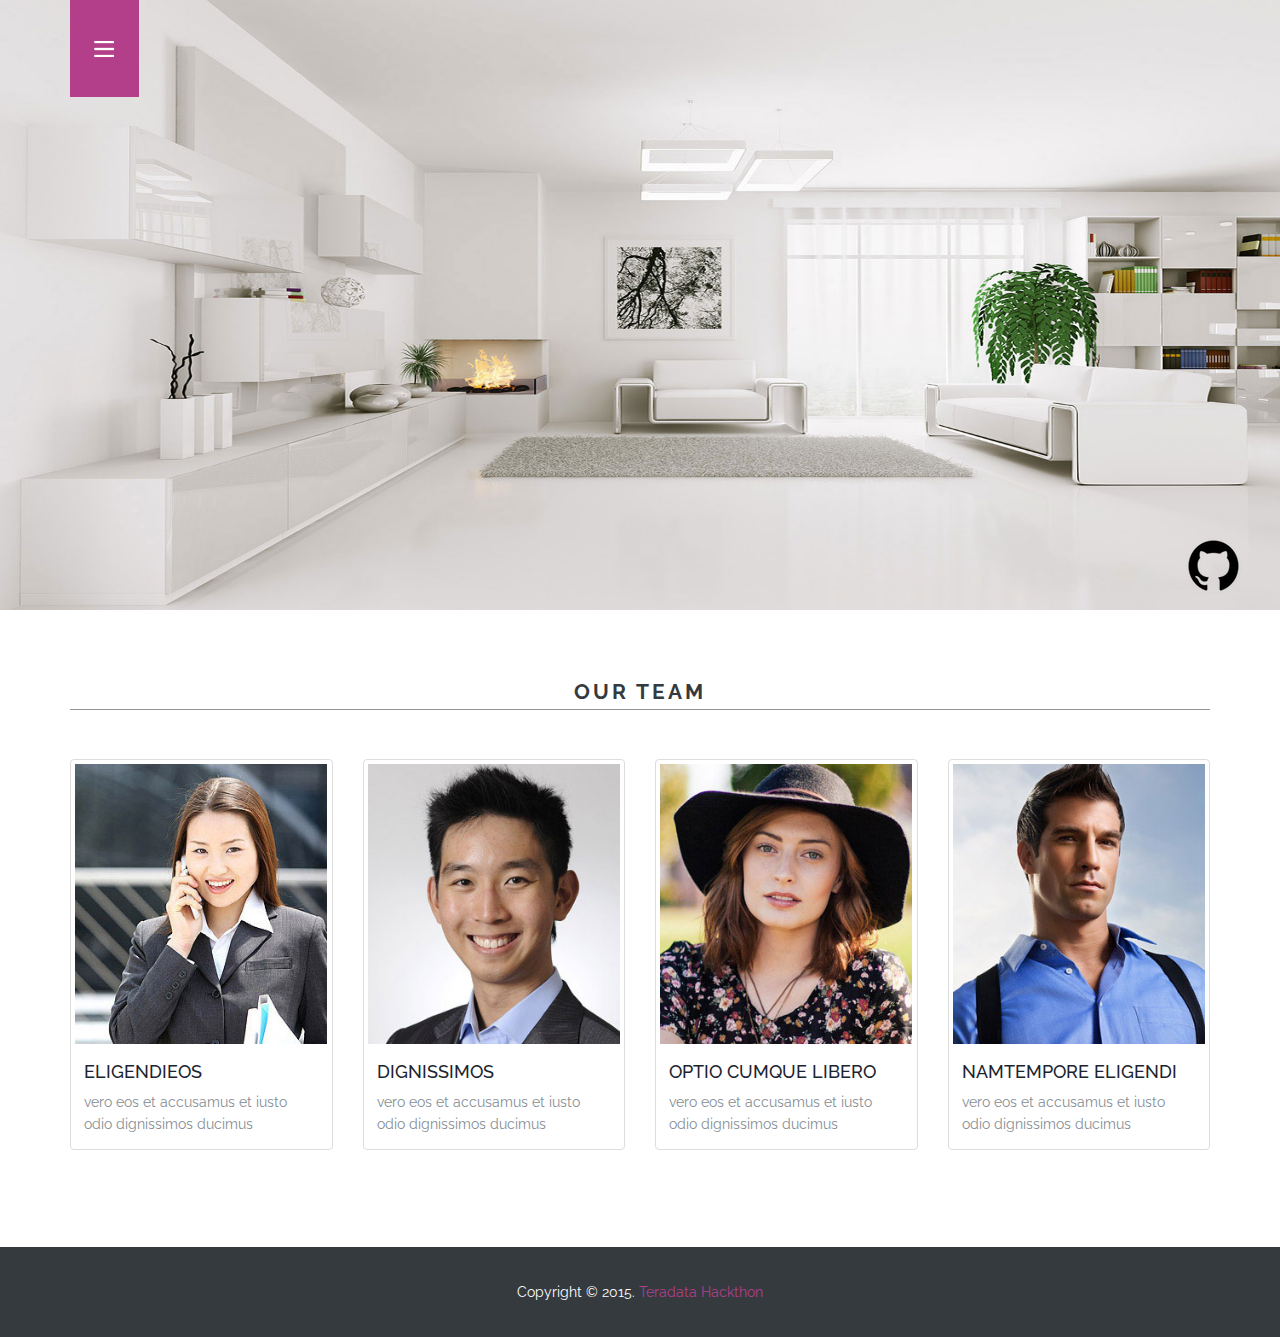
==== commit cc3fd0bb: "update web" ====
--- a/Website/about.html
+++ b/Website/about.html
@@ -47,9 +47,9 @@
                 <span class="menu"><img src="images/menu.png" alt=""/></span>
                 <ul class="nav1">
                     <li><a href="index.html" class="active">HOME</a></li>
-                    <li><a href="about.html">ABOUT DATA</a></li>
+                    <li><a href="about.html">ABOUT TEAM</a></li>
                     <li><a href="portfolio.html">DISCOVERY</a></li>
-                    <li><a href="contact.html" >CONTACT</a></li>
+                    <!-- <li><a href="contact.html" >CONTACT</a></li> -->
                 </ul>   
                 <!-- script-for-menu -->
                  <script>
@@ -71,39 +71,60 @@
     <!--about-->
     <div class="about">
         <div class="container">
-            <div class="services">
-                <h3>ABOUT DATA</h3>
-            </div>  
-            <div class="about-info">
-                <h4>Lorem Ipsum is not simply random text. It has roots in a piece of classical</h4>
-                <p>There are many variations of passages of Lorem Ipsum available, but the majority have suffered alteration in some form, by injected humour, or randomised 
-                    words which don't look even slightly believable. If you are going to use a passage of Lorem Ipsum, you need to be sure there isn't anything embarrassing hidden in the middle of text. </p>
-
-                <div class="clearfix"> </div>
-            </div>
-            <div class="about-text">
-                <div class="col-md-4 about-text-info">
-                    <h4>Finding1</h4>
-                    <a href="#"><h5>MES CUML DIA SED INENIAS CET INGER LOT ALIIQTES</h5></a>
-                    <p class="about-pgh">There are many variations of passages of Lorem Ipsum available, but the majority have suffered alteration in some form, by injected humour,  to generate Lorem Ipsum which looks reasonable. The generated Lorem Ipsum </p>
-                    <p>vero eos et accusamus et iusto odio dignissimos variations of passages  ducimus qui blanditiis praesentium voluptatum deleniti atque corrupti quos dolores et quas molestias.</p>
+            <div class="about-team">
+                <div class="services">
+                    <h3>OUR TEAM</h3>
+                </div>  
+                <div class="row">
+                    <div class="col-sm-6 col-md-3 about-team-grids">
+                        <div class="thumbnail">
+                            <a href="images/img8.jpg" class=" mask b-link-stripe b-animate-go   swipebox"  title="Image Title">
+                                <img src="images/img8.jpg" alt="" class="img-responsive zoom-img"/>
+                            </a>
+                            <div class="caption">
+                                <h4><a href="#">ELIGENDIEOS</a></h4>
+                                <p>vero eos et accusamus et iusto odio dignissimos ducimus</p>
+                            </div>
+                        </div>
+                    </div>
+                    <div class="col-sm-6 col-md-3 about-team-grids">
+                        <div class="thumbnail">
+                            <a href="images/img9.jpg" class=" mask b-link-stripe b-animate-go   swipebox"  title="Image Title">
+                                <img src="images/img9.jpg" alt="" class="img-responsive zoom-img"/>
+                            </a>
+                            <div class="caption">
+                                <h4><a href="#">DIGNISSIMOS</a></h4>
+                                <p>vero eos et accusamus et iusto odio dignissimos ducimus</p>
+                            </div>
+                        </div>
+                    </div>
+                    <div class="col-sm-6 col-md-3 about-team-grids">
+                        <div class="thumbnail">
+                            <a href="images/img10.jpg" class=" mask b-link-stripe b-animate-go   swipebox"  title="Image Title">
+                                <img src="images/img10.jpg" alt="" class="img-responsive zoom-img"/>
+                            </a>
+                            <div class="caption">
+                                <h4><a href="#">OPTIO CUMQUE LIBERO</a></h4>
+                                <p>vero eos et accusamus et iusto odio dignissimos ducimus</p>
+                            </div>
+                        </div>
+                    </div>
+                    <div class="col-sm-6 col-md-3 about-team-grids">
+                        <div class="thumbnail">
+                            <a href="images/img11.jpg" class=" mask b-link-stripe b-animate-go   swipebox"  title="Image Title">
+                                <img src="images/img11.jpg" alt="" class="img-responsive zoom-img"/>
+                            </a>
+                            <div class="caption">
+                                <h4><a href="#">NAMTEMPORE ELIGENDI</a></h4>
+                                <p>vero eos et accusamus et iusto odio dignissimos ducimus</p>
+                            </div>
+                        </div>
+                    </div>
+                    <div class="clearfix"> </div>
                 </div>
-                <div class="col-md-4 about-text-info">
-                    <h4>Findding2</h4>
-                    <a href="#"><h5>NEMO ENIM IPSAM VOLUPTATEM QUIA VOLUPTAS SIT ASPERNATUR AUT ODIT</h5></a>
-                    <p class="about-pgh">There are many variations of passages of Lorem Ipsum available, but the majority have suffered alteration in some form, to generate Lorem Ipsum which looks reasonable or randomised.</p>
-                    <p>vero eos et accusamus et iusto odio dignissimos ducimus qui blanditiis praesentium voluptatum deleniti atque corrupti variations of passages.</p>
-                </div>
-                <div class="col-md-4 about-text-info">
-                    <h4>Finding3</h4>
-                    <a href="#"><h5>VOLUPTATEM QUIA VOLUPTAS NEMO ENIM IPSAM  SIT</h5></a>
-                    <p class="about-pgh">There are many variations of passages of Lorem Ipsum available, but the majority have suffered alteration in some to generate Lorem Ipsum which looks reasonable.</p>
-                    <p>vero eos et accusamus et iusto odio dignissimos ducimus qui blanditiis praesentium voluptatum deleniti variations of passages  atque corrupti quos dolores et quas molestias.</p>
-                </div>
-                <div class="clearfix"> </div>
             </div>
         </div>  
-    </div>
+    </div
     <!--//about-->
     <!--swipebox -->    
             <link rel="stylesheet" href="css/swipebox.css">
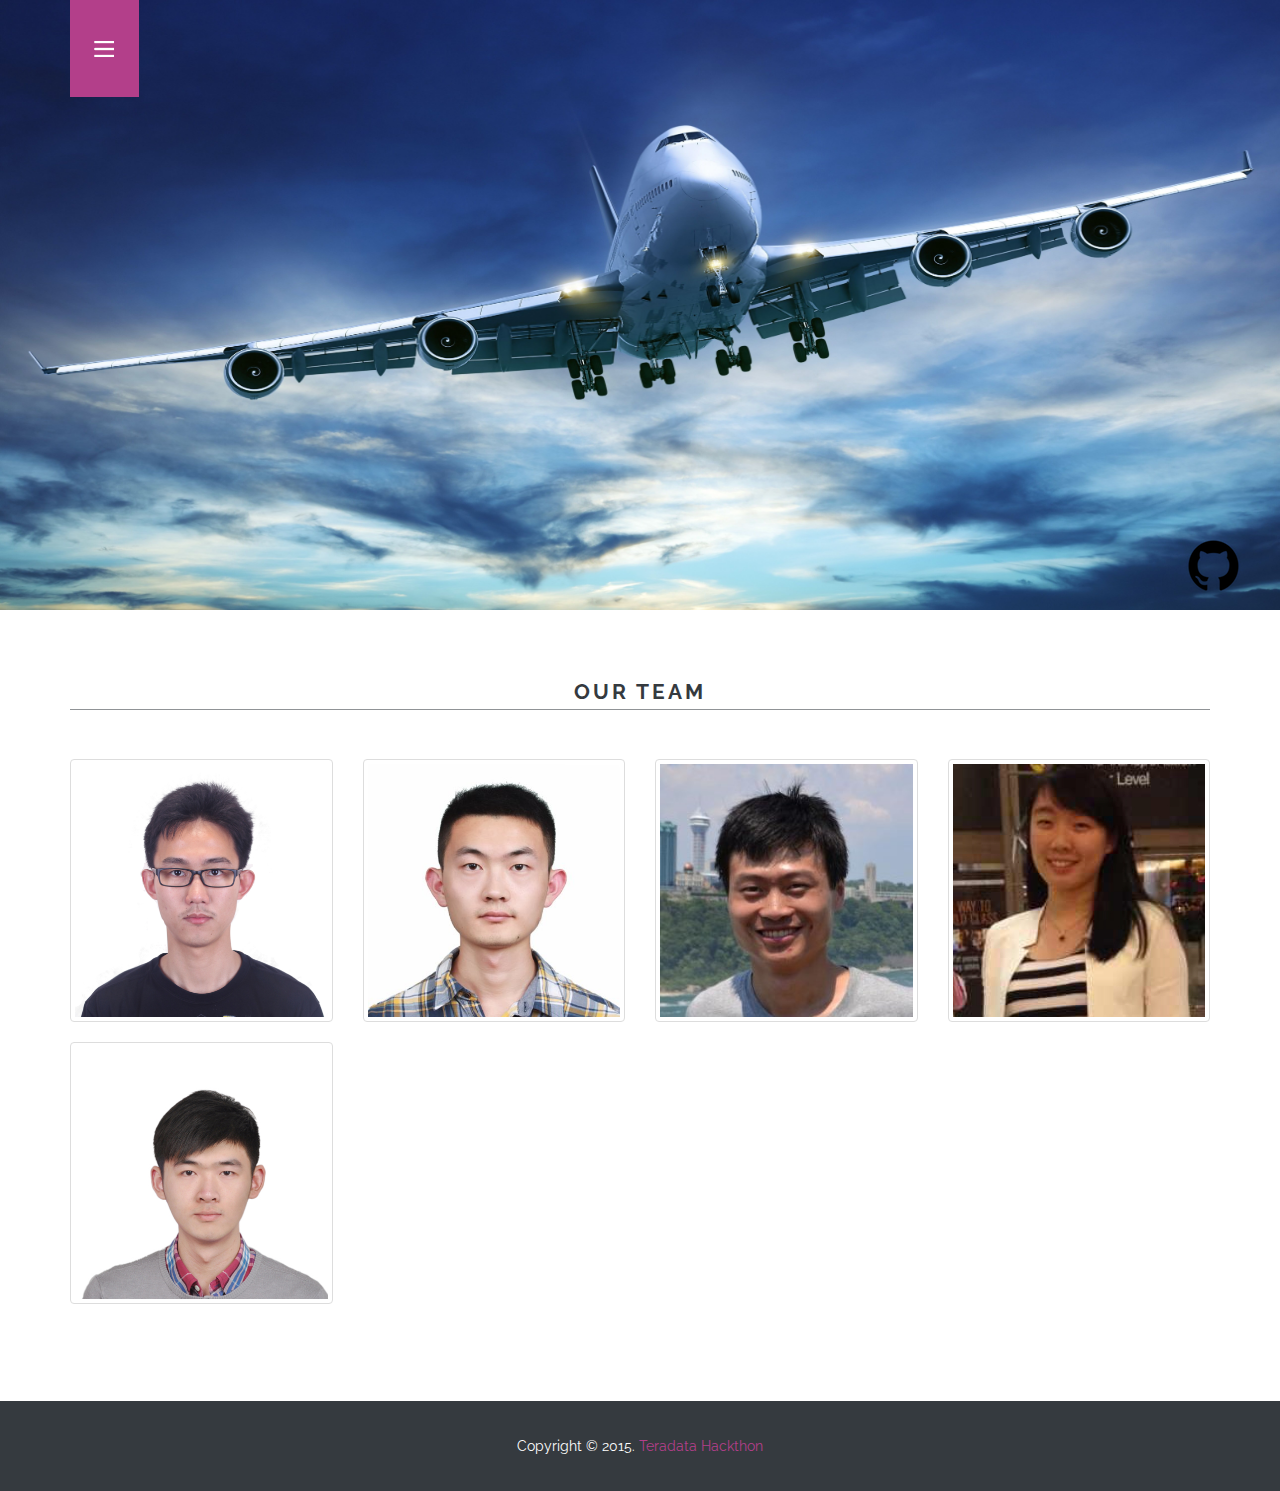
==== commit 825af8f0: "update team" ====
--- a/Website/about.html
+++ b/Website/about.html
@@ -48,8 +48,6 @@
                 <ul class="nav1">
                     <li><a href="index.html" class="active">HOME</a></li>
                     <li><a href="about.html">ABOUT TEAM</a></li>
-                    <li><a href="portfolio.html">DISCOVERY</a></li>
-                    <!-- <li><a href="contact.html" >CONTACT</a></li> -->
                 </ul>   
                 <!-- script-for-menu -->
                  <script>
@@ -78,46 +76,38 @@
                 <div class="row">
                     <div class="col-sm-6 col-md-3 about-team-grids">
                         <div class="thumbnail">
-                            <a href="images/img8.jpg" class=" mask b-link-stripe b-animate-go   swipebox"  title="Image Title">
-                                <img src="images/img8.jpg" alt="" class="img-responsive zoom-img"/>
+                            <a href="images/chenwei.JPG" class=" mask b-link-stripe b-animate-go   swipebox"  title="Chenwei Xie">
+                                <img src="images/chenwei.JPG" alt="" class="img-responsive zoom-img"/>
                             </a>
-                            <div class="caption">
-                                <h4><a href="#">ELIGENDIEOS</a></h4>
-                                <p>vero eos et accusamus et iusto odio dignissimos ducimus</p>
-                            </div>
+                         </div>
+                    </div>
+                    <div class="col-sm-6 col-md-3 about-team-grids">
+                        <div class="thumbnail">
+                            <a href="images/jialong.jpg" class=" mask b-link-stripe b-animate-go   swipebox"  title="Jialong Li">
+                                <img src="images/jialong.jpg" alt="" class="img-responsive zoom-img"/>
+                            </a>
+
                         </div>
                     </div>
                     <div class="col-sm-6 col-md-3 about-team-grids">
                         <div class="thumbnail">
-                            <a href="images/img9.jpg" class=" mask b-link-stripe b-animate-go   swipebox"  title="Image Title">
-                                <img src="images/img9.jpg" alt="" class="img-responsive zoom-img"/>
+                            <a href="images/ning.jpg" class=" mask b-link-stripe b-animate-go   swipebox"  title="Ning Ma">
+                                <img src="images/ning.jpg" alt="" class="img-responsive zoom-img"/>
                             </a>
-                            <div class="caption">
-                                <h4><a href="#">DIGNISSIMOS</a></h4>
-                                <p>vero eos et accusamus et iusto odio dignissimos ducimus</p>
-                            </div>
                         </div>
                     </div>
                     <div class="col-sm-6 col-md-3 about-team-grids">
                         <div class="thumbnail">
-                            <a href="images/img10.jpg" class=" mask b-link-stripe b-animate-go   swipebox"  title="Image Title">
-                                <img src="images/img10.jpg" alt="" class="img-responsive zoom-img"/>
+                            <a href="images/zhen.jpg" class=" mask b-link-stripe b-animate-go   swipebox"  title="Zhen Zhai">
+                                <img src="images/zhen.jpg" alt="" class="img-responsive zoom-img"/>
                             </a>
-                            <div class="caption">
-                                <h4><a href="#">OPTIO CUMQUE LIBERO</a></h4>
-                                <p>vero eos et accusamus et iusto odio dignissimos ducimus</p>
-                            </div>
                         </div>
                     </div>
                     <div class="col-sm-6 col-md-3 about-team-grids">
                         <div class="thumbnail">
-                            <a href="images/img11.jpg" class=" mask b-link-stripe b-animate-go   swipebox"  title="Image Title">
-                                <img src="images/img11.jpg" alt="" class="img-responsive zoom-img"/>
+                            <a href="images/yuhui.jpg" class=" mask b-link-stripe b-animate-go   swipebox"  title="Yuhui Zhang">
+                                <img src="images/yuhui.jpg" alt="" class="img-responsive zoom-img"/>
                             </a>
-                            <div class="caption">
-                                <h4><a href="#">NAMTEMPORE ELIGENDI</a></h4>
-                                <p>vero eos et accusamus et iusto odio dignissimos ducimus</p>
-                            </div>
                         </div>
                     </div>
                     <div class="clearfix"> </div>
